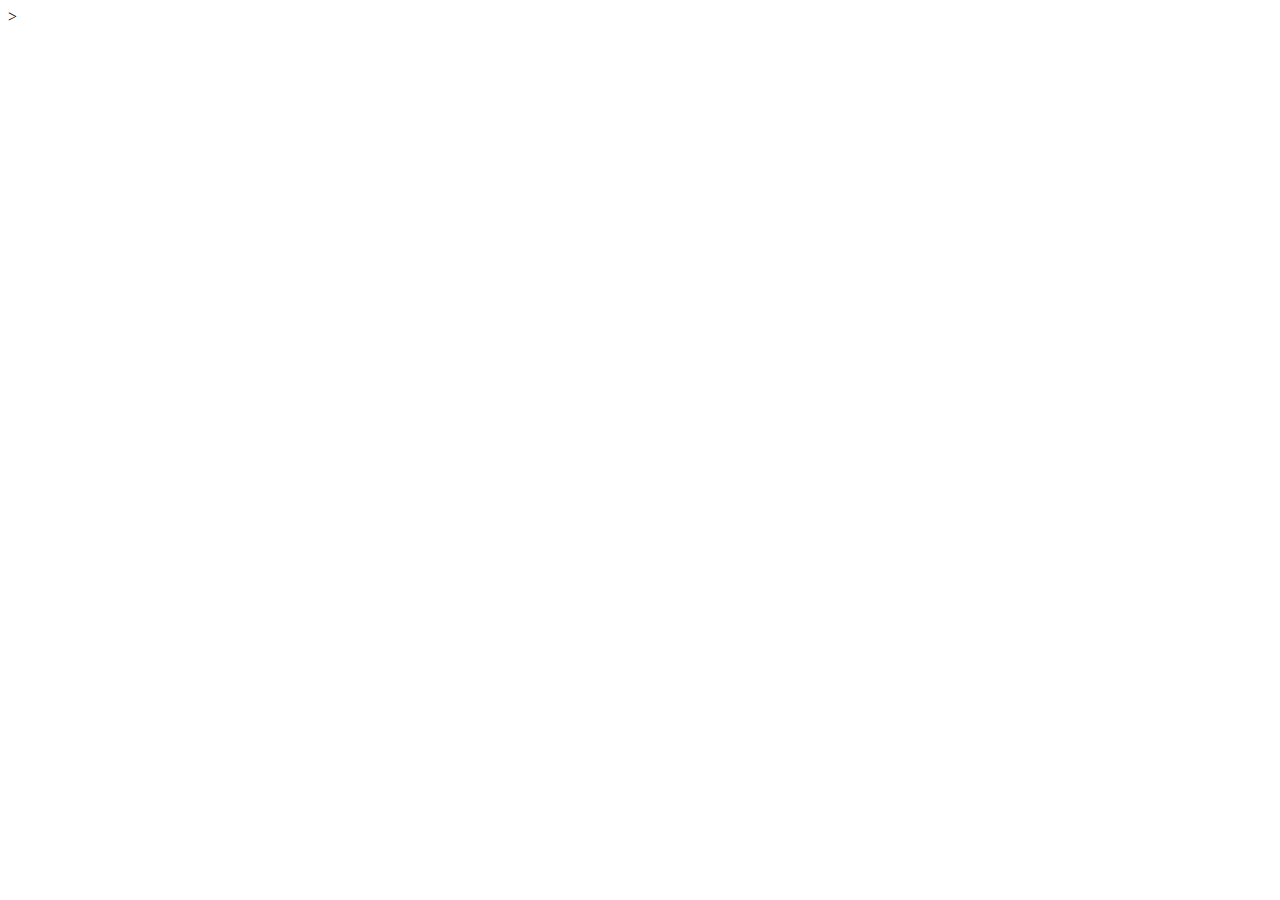
==== index.html @ 2614fc96 "update" ====
<!doctype html>
<html lang="en">

<head>
    <meta charset="utf-8" />
    <title>My Portfolio</title>
    <meta name="description" content="A minimal, simple portfolio site." />

    <!-- VIEWPORT FOR MOBILE -->
    <meta name="viewport" content="width=device-width, initial-scale=1" />>

    <!-- MAIN CSS FILE -->
    <link href="css/style.css" rel="stylesheet" type="text/css" />

</head>

<body>

</body>

</html>
---- css/style.css ----
/* #CSS
---------------------------------
    #GLOBAL RESET
    #BODY
        #TYPOGRAPHY
    #HELPERS
    #IMAGES
    #BUTTONS
    #SITE STRUCTURE
        #HEADER
            #SITE-BRANDING (LOGO)   
            #SITE NAVIGATION
        #FOOTER
        #SECTIONS
            #HERO
    #LAYOUT
        #GRIDS
    #EFFECTS (FADE-INS)
--------------------------------- */
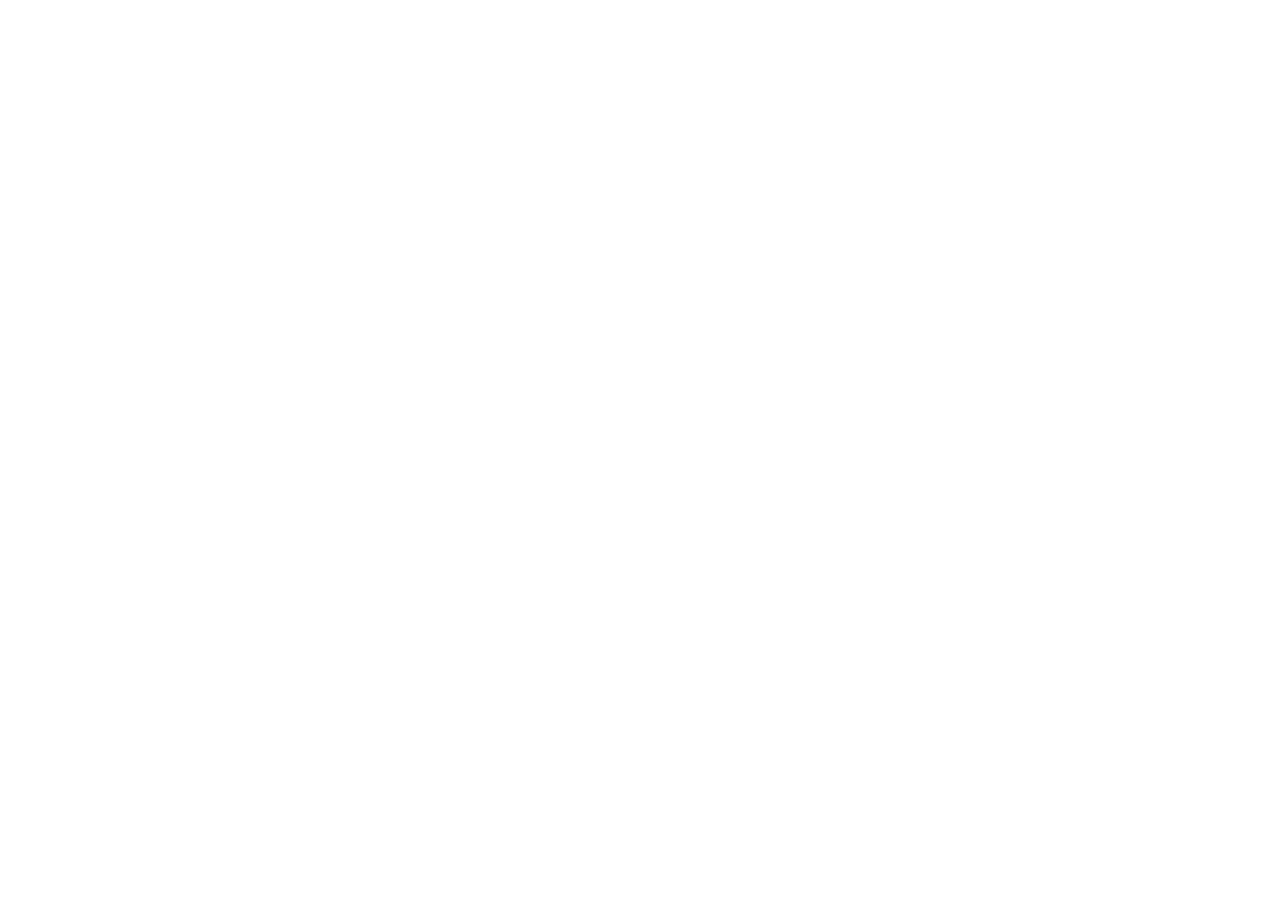
==== commit b8b4652d: "update" ====
--- a/index.html
+++ b/index.html
@@ -7,7 +7,7 @@
     <meta name="description" content="A minimal, simple portfolio site." />
 
     <!-- VIEWPORT FOR MOBILE -->
-    <meta name="viewport" content="width=device-width, initial-scale=1" />>
+    <meta name="viewport" content="width=device-width, initial-scale=1" />
 
     <!-- MAIN CSS FILE -->
     <link href="css/style.css" rel="stylesheet" type="text/css" />
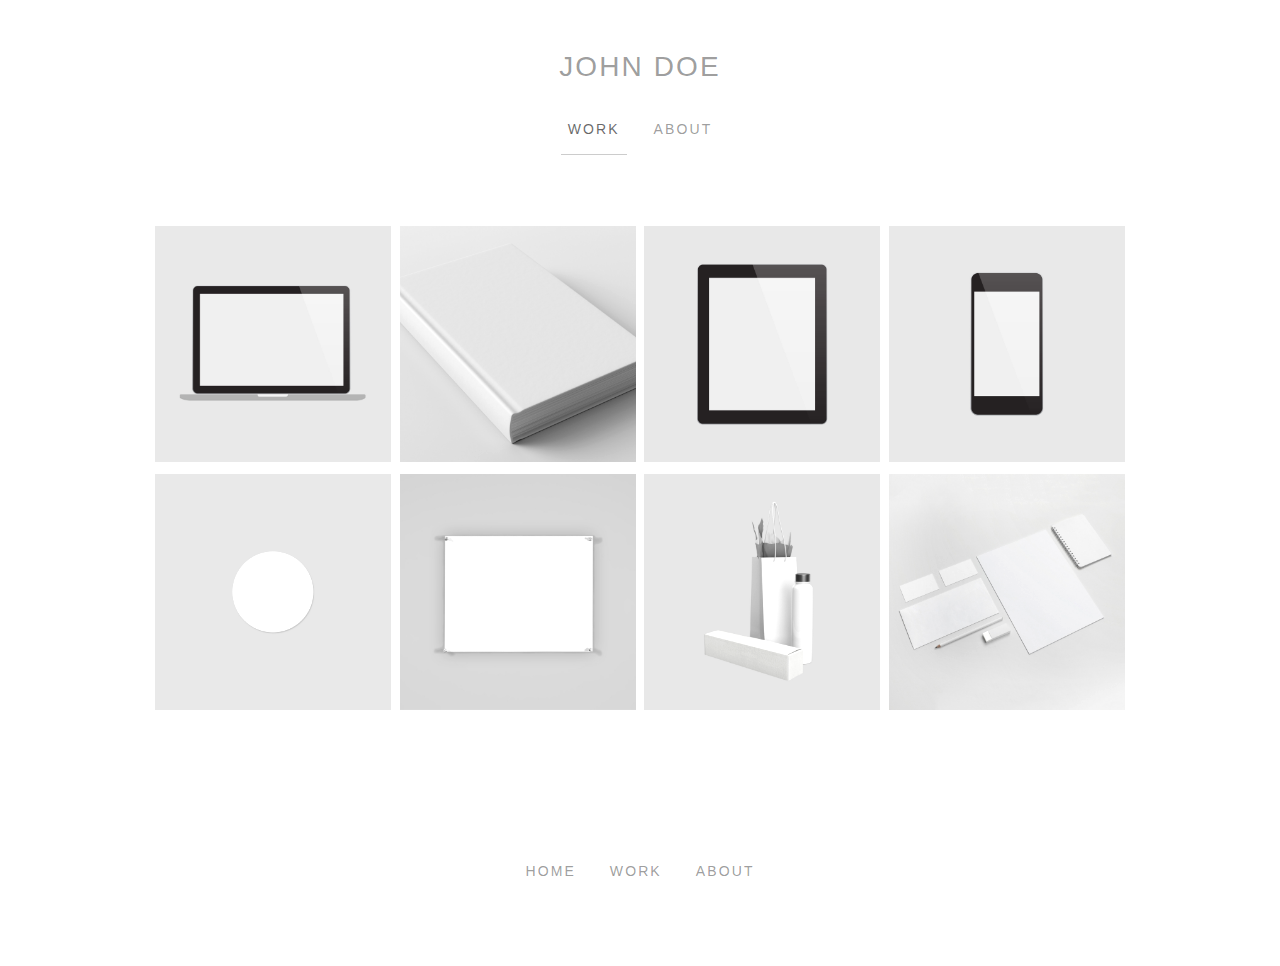
==== commit be8f4651: "updates1" ====
--- a/index.html
+++ b/index.html
@@ -1,21 +1,75 @@
-<!doctype html>
-<html lang="en">
-
-<head>
-    <meta charset="utf-8" />
-    <title>My Portfolio</title>
-    <meta name="description" content="A minimal, simple portfolio site." />
-
-    <!-- VIEWPORT FOR MOBILE -->
-    <meta name="viewport" content="width=device-width, initial-scale=1" />
-
-    <!-- MAIN CSS FILE -->
-    <link href="css/style.css" rel="stylesheet" type="text/css" />
-
-</head>
-
-<body>
-
-</body>
-
+<!doctype html>
+<html lang="en">
+
+<head>
+    <meta charset="utf-8" />
+    <title>My Portfolio</title>
+    <meta name="description" content="A minimal, simple portfolio site." />
+
+    <!-- VIEWPORT FOR MOBILE -->
+    <meta name="viewport" content="width=device-width, initial-scale=1" />
+
+    <!-- MAIN CSS FILE -->
+    <link href="css/style.css" rel="stylesheet" type="text/css" />
+
+</head>
+
+<body>
+
+    <header class="site-header">
+        <div class="site-identity">
+            <h1>
+                <a href="index.html">John Doe</a>
+            </h1>
+        </div>
+        <nav class="site-navigation">
+            <ul>
+                <li class="selected">
+                    <a href="index.html#work" class="selected">Work</a>
+                </li>
+                <li>
+                    <a href="about.html">About</a>
+                </li>
+            </ul>
+        </nav>
+    </header>
+
+    <main class="site-main">
+
+        <section id="work" class="text-centered">
+
+            <ul class="thumbgrid">
+                <li><a href=""><img src="img/placeholder-1x1-laptop.jpg" alt="Placeholder" /></a></li>
+                <li><a href="#"><img src="img/placeholder-1x1-book1.jpg" alt="Placeholder" /></a></li>
+                <li><a href="#"><img src="img/placeholder-1x1-ipad.jpg" alt="Placeholder" /></a></li>
+                <li><a href="#"><img src="img/placeholder-1x1-iphone.jpg" alt="Placeholder" /></a></li>
+                <li><a href="#"><img src="img/placeholder-1x1-logo1.jpg" alt="Placeholder" /></a></li>
+                <li><a href="#"><img src="img/placeholder-1x1-poster1.jpg" alt="Placeholder" /></a></li>
+                <li><a href="#"><img src="img/placeholder-1x1-packaging-set.jpg" alt="Placeholder" /></a></li>
+                <li><a href="#"><img src="img/placeholder-1x1-stationaryset1.jpg" alt="Placeholder" /></a></li>
+            </ul>
+
+        </section>
+
+    </main>
+
+    <footer class="site-footer">
+        <nav class="site-navigation">
+            <ul>
+                <li>
+                    <a href="index.html">Home</a>
+                </li>
+                <li>
+                    <a href="index.html#work">Work</a>
+                </li>
+                <li>
+                    <a href="about.html">About</a>
+                </li>
+            </ul>
+        </nav>
+
+    </footer>
+
+</body>
+
 </html>--- a/css/style.css
+++ b/css/style.css
@@ -1,19 +1,167 @@
-/* #CSS
----------------------------------
-    #GLOBAL RESET
-    #BODY
-        #TYPOGRAPHY
-    #HELPERS
-    #IMAGES
-    #BUTTONS
-    #SITE STRUCTURE
-        #HEADER
-            #SITE-BRANDING (LOGO)   
-            #SITE NAVIGATION
-        #FOOTER
-        #SECTIONS
-            #HERO
-    #LAYOUT
-        #GRIDS
-    #EFFECTS (FADE-INS)
---------------------------------- */+/* #CSS
+---------------------------------
+    #GLOBAL RESET
+    #BODY
+        #TYPOGRAPHY
+    #HELPERS
+    #IMAGES
+    #BUTTONS
+    #SITE STRUCTURE
+        #HEADER
+            #SITE-BRANDING (LOGO)   
+            #SITE NAVIGATION
+        #FOOTER
+        #SECTIONS
+            #HERO
+    #LAYOUT
+        #GRIDS
+    #EFFECTS (FADE-INS)
+--------------------------------- */
+
+/* GLOBAL RESET */
+* { box-sizing: border-box; }
+
+/* #TYPOGRAPHY  */
+body {
+    font-family: Helvetica, Arial, sans-serif;
+    color: rgba(0,0,0,.7);
+    max-width: 1000px;
+    margin: 0 auto;
+    padding: 1em;
+    font-size: 87.5%;
+    line-height: 1.5em;
+}
+
+h1 {
+    font-size: 3em;
+}
+
+p {
+    max-width: 30em;
+}
+
+/* #LINKS */
+a {
+  color: rgba(0,0,0,.4);
+  text-decoration: none;
+}
+
+a:hover {
+  color: rgba(0,0,0,.6);
+}
+
+/* HELPERS */
+.text-centered {
+  text-align: center;
+}
+
+.text-centered p {
+    margin-left: auto;
+    margin-right: auto;;
+}
+
+/* #IMAGES */
+img {
+  max-width: 100%;
+  height: auto;
+}
+
+/* SITE-STRUCTURE */
+
+.site-header,
+.site-footer {
+    text-align: center;
+    padding: 3em 0 2em 0;
+    text-transform: uppercase;
+    letter-spacing: 0.15em;
+}
+
+.site-identity h1 {
+    font-size: 2em;
+    margin: 0;
+    font-weight: normal;
+}
+
+.site-navigation ul {
+    margin: 0;
+    padding: 2em 0;
+}
+
+.site-navigation li {
+    margin: 0 .5em;
+    padding: 0;
+    display: inline-block;
+}
+
+.site-navigation a {
+    display: block;
+    padding: 1em .5em;
+    color: rgba(0,0,0,.4);
+}
+
+.site-navigation a:hover,
+.site-navigation a.selected {
+    color: rgba(0,0,0,.6);
+    border-bottom: 0.05em solid rgba(0,0,0,.2);
+}
+
+section {
+    padding: 0 0 3em 0;
+}
+
+/* #LAYOUT: THUMB IMAGE GRID */
+.thumbgrid {
+    padding: 0;
+    display: flex;
+    flex-wrap: wrap;
+    justify-content: space-between;
+  }
+  
+  .thumbgrid li {
+    list-style: none;
+    width: 49.5%;
+    padding-bottom: 0.4%;
+  }
+  
+  @media (min-width: 768px) {
+    .thumbgrid li {
+      width: 24.5%;
+    }
+  }
+  
+  .thumbgrid a img {
+      filter: brightness(1.05);
+      transition: all ease-in-out 0.2s;
+      border: 1px solid rgba(255,255,255,0);
+  }
+  
+  .thumbgrid a:hover img {
+      filter: brightness(1);
+      border: 1px solid rgba(0,0,0,.3);
+  }
+
+  
+  /* HERO SECTIONS */
+  .hero {
+      padding: 4em 0;
+      background: #dedede;
+      margin-bottom: 6em;
+  }
+  
+  
+  /* #LAYOUT: FLEX GRID */
+  @media (min-width: 768px) {
+      
+      .row {
+          display: flex;
+          justify-content: space-between;
+          margin-bottom: 1em;
+      }
+      .one-third.column {
+          width: 32%;
+      }
+      .two-thirds.column {
+          width: 60%;
+      }
+      
+  }